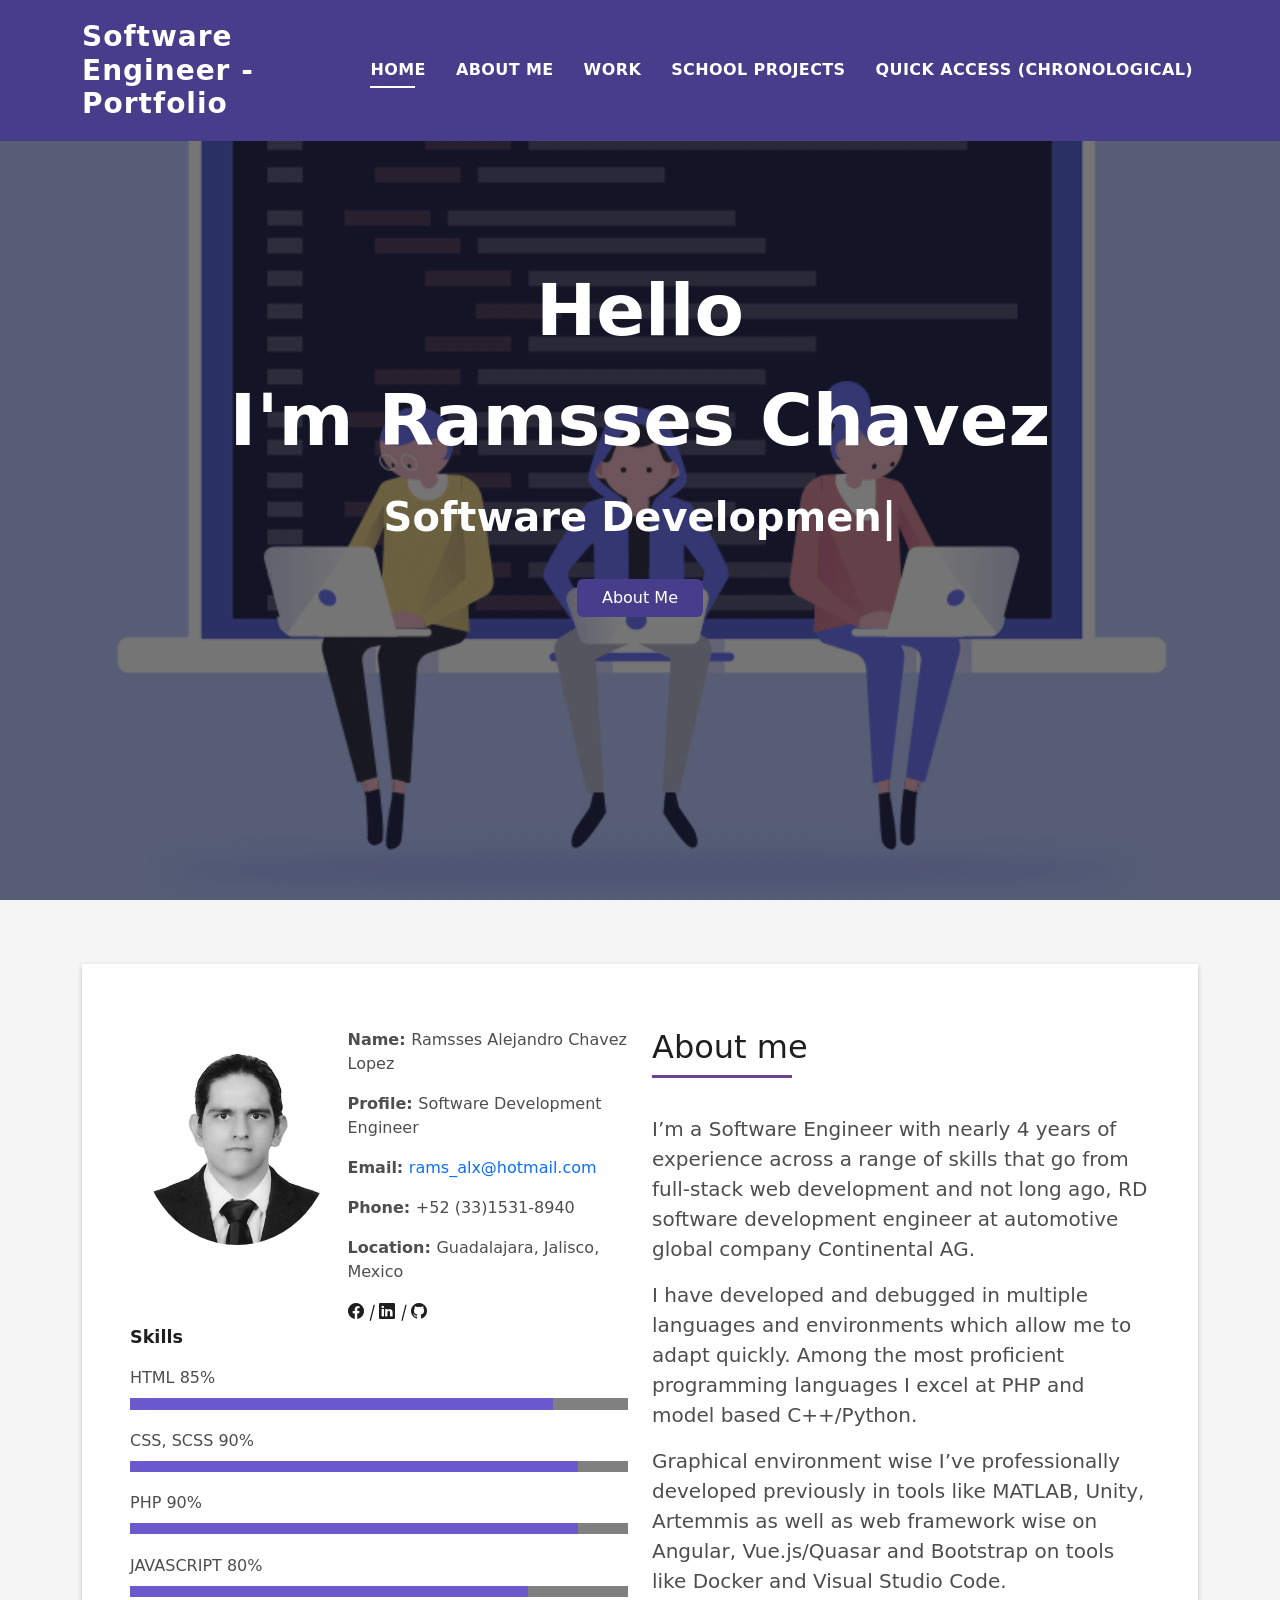
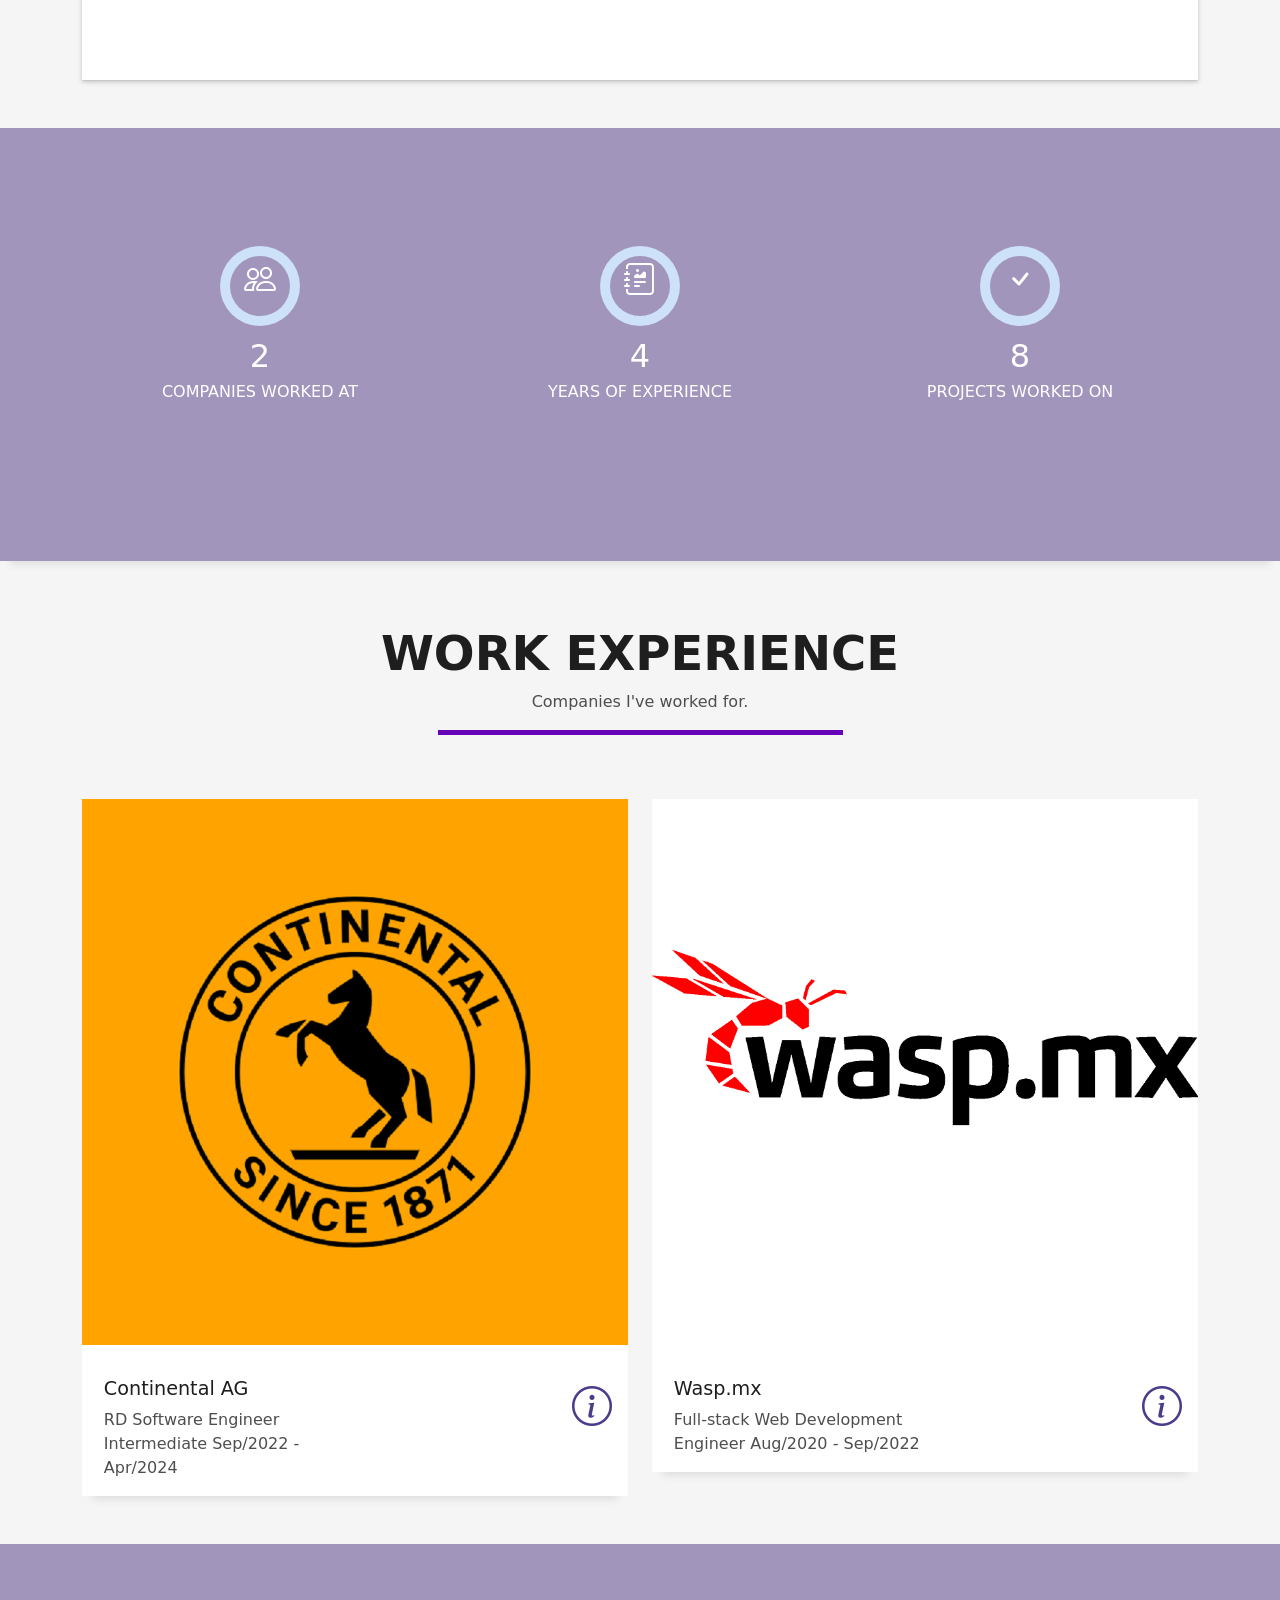
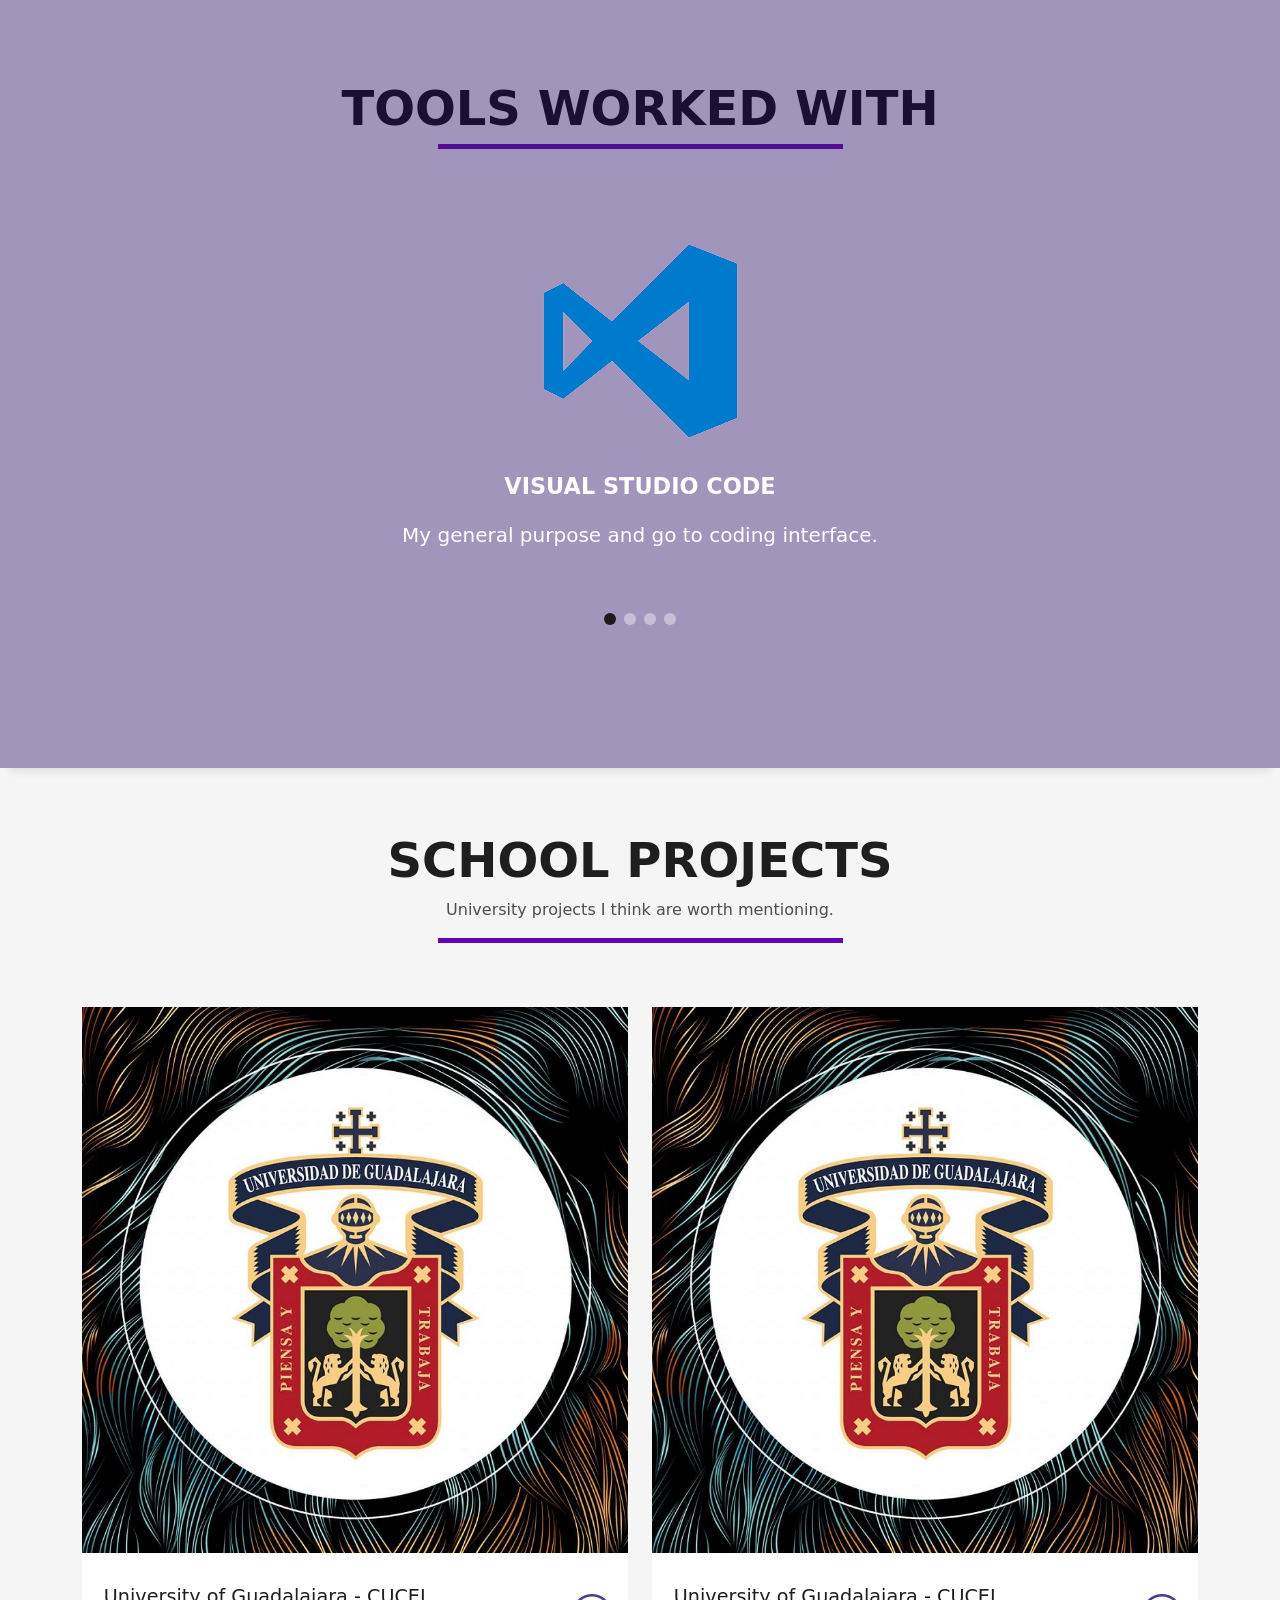
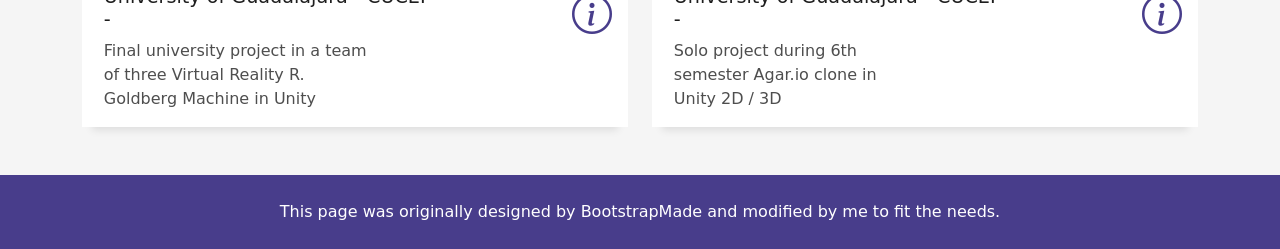
==== index.html @ b5042404 "initial commit" ====
<!DOCTYPE html>
<html lang="en">

<head>
  <meta charset="utf-8">
  <meta content="width=device-width, initial-scale=1.0" name="viewport">

  <title>Ramsses Alejandro Chavez Lopez</title>
  <meta content="" name="description">
  <meta content="" name="keywords">

  <!-- Favicons -->
  <link href="assets/img/favicon.png" rel="icon">
  <!-- <link href="assets/img/apple-touch-icon.png" rel="apple-touch-icon"> -->

  <!-- Vendor CSS Files -->
  <link href="assets/vendor/bootstrap/css/bootstrap.min.css" rel="stylesheet">
  <link href="assets/vendor/bootstrap-icons/bootstrap-icons.css" rel="stylesheet">
  <link href="assets/vendor/glightbox/css/glightbox.min.css" rel="stylesheet">
  <link href="assets/vendor/swiper/swiper-bundle.min.css" rel="stylesheet">

  <!-- Template Main CSS File -->
  <link href="assets/css/style.css" rel="stylesheet">
</head>

<body>

  <!-- ======= Header ======= -->
  <header id="header" class="fixed-top" style="background-color: darkslateblue;">
    <div class="container d-flex align-items-center justify-content-between">

      <h1 class="logo"><a>Software Engineer - Portfolio</a></h1>
      <!-- Uncomment below if you prefer to use an image logo -->
      <!-- <a href="index.html" class="logo"><img src="assets/img/logo.png" alt="" class="img-fluid"></a> -->

      <nav id="navbar" class="navbar">
        <ul>
          <li><a class="nav-link scrollto active" href="#hero">Home</a></li>
          <li><a class="nav-link scrollto" href="#about">About Me</a></li>
          <li><a class="nav-link scrollto " href="#work">Work</a></li>
          <li><a class="nav-link scrollto " href="#school">School Projects</a></li>
          <li class="dropdown"><a href="#"><span>Quick Access (Chronological)</span> <i class="bi bi-chevron-down"></i></a>
            <ul>
              <li><a href="../pages/continental-rd-details.html">Experience at Continental AG (2024)</a></li>
              <li><a href="../pages/wasp-fstack-details.html">Experience at Wasp.mx (2022)</a></li>
              <li><a href="../pages/vr-goldberg-ai.html">University Team Project (2021)</a></li>
              <li><a href="../pages/agar-io-clone.html">University Solo Project (2019)</a></li>
            </ul>
          </li>
        </ul>
        <i class="bi bi-list mobile-nav-toggle"></i>
      </nav><!-- .navbar -->

    </div>
  </header><!-- End Header -->

  <!-- ======= Hero Section ======= -->
  <div id="hero" class="hero route bg-image" style="background-image: url(assets/img/hero.gif)">
    <div class="overlay-itro"></div>
    <div class="hero-content display-table">
      <div class="table-cell">
        <div class="container">
          <h1 class="hero-title mb-4">Hello</h1>
          <h1 class="hero-title mb-4">I'm Ramsses Chavez</h1>
          <p class="hero-subtitle"><span class="typed" data-typed-items="Software Development Engineer, UX/UI, Full-Stack - PHP | JavaScript"></span></p>
          <p class="pt-3"><a class="btn btn js-scroll px-4 text-white" style="background-color:darkslateblue" href="#about" role="button">About Me</a></p>
        </div>
      </div>
    </div>
  </div> <!-- End Hero Section -->

  <main id="main">

    <!-- ======= About Section ======= -->
    <section id="about" class="about-mf sect-pt4 route">
      <div class="container">
        <div class="row">
          <div class="col-sm-12">
            <div class="box-shadow-full">
              <div class="row">
                <div class="col-md-6">
                  <div class="row">
                    <div class="col-sm-6 col-md-5">
                      <div class="about-img">
                        <img src="assets/img/pfp.jpg" class="img-fluid rounded-circle b-shadow-a" alt="">
                      </div>
                    </div>
                    <div class="col-sm-6 col-md-7">
                      <div class="about-info">
                        <p><strong class="title-m titl">Name: </strong> <span>Ramsses Alejandro Chavez Lopez</span></p>
                        <p><strong class="title-m">Profile: </strong> <span>Software Development Engineer</span></p>
                        <p><strong class="title-m">Email: </strong> <a class="text-primary" href="mailto:rams_alx@hotmail.com" target="_blank" rel="noopener">rams_alx@hotmail.com</a></p>
                        <p><strong class="title-m">Phone: </strong> <span>+52 (33)1531-8940</span></p>
                        <p><strong class="title-m">Location: </strong>Guadalajara, Jalisco, Mexico <span></span></p>
                        <a href="https://fb.com/Xaerlan"><span ><i class="bi bi-facebook"> | </i></span></a>
                        <a href="https://www.linkedin.com/in/ramsses-c-lopez/"><span ><i class="bi bi-linkedin"> | </i></span></a>
                        <a href="https://github.com/Xaerlan/"><span ><i class="bi bi-github"></i></span></a>
                      </div>
                    </div>
                  </div>
                  <div class="skill-mf">
                    <p class="title-s">Skills</p>
                    <span>HTML</span> <span class="pull-right">85%</span>
                    <div class="progress" style="background-color: gray;">
                      <div class="progress-bar" role="progressbar" style="width: 85%; background-color: slateblue" aria-valuenow="85" aria-valuemin="0" aria-valuemax="100"></div>
                    </div>
                    <span>CSS, SCSS</span> <span class="pull-right">90%</span>
                    <div class="progress" style="background-color: gray;">
                      <div class="progress-bar" role="progressbar" style="width: 90%; background-color: slateblue" aria-valuenow="75" aria-valuemin="0" aria-valuemax="100"></div>
                    </div>
                    <span>PHP</span> <span class="pull-right">90%</span>
                    <div class="progress" style="background-color: gray;">
                      <div class="progress-bar" role="progressbar" style="width: 90%; background-color: slateblue" aria-valuenow="50" aria-valuemin="0" aria-valuemax="100"></div>
                    </div>
                    <span>JAVASCRIPT</span> <span class="pull-right">80%</span>
                    <div class="progress" style="background-color: gray;">
                      <div class="progress-bar" role="progressbar" style="width: 80%; background-color: slateblue" aria-valuenow="90" aria-valuemin="0" aria-valuemax="100"></div>
                    </div>
                  </div>
                </div>
                <div class="col-md-6">
                  <div class="about-me pt-4 pt-md-0">
                    <div class="title-box-2">
                      <h5 class="title-left">
                        About me
                      </h5>
                    </div>
                    <p class="lead">
                      I’m a Software Engineer with nearly 4 years of experience across a range of skills
                      that go from full-stack web development and not long ago, RD software development engineer at 
                      automotive global company Continental AG.
                    </p>
                    <p class="lead">
                      I have developed and debugged in multiple languages and environments which allow me to adapt quickly. 
                      Among the most proficient programming languages I excel at PHP and model based C++/Python.
                    </p>
                    <p class="lead">
                      Graphical environment wise I’ve professionally developed previously in tools like MATLAB, Unity, Artemmis 
                      as well as web framework wise on Angular, Vue.js/Quasar and Bootstrap on tools like Docker and Visual Studio Code.
                    </p>
                  </div>
                </div>
              </div>
            </div>
          </div>
        </div>
      </div>
    </section>
    <!-- End About Section -->

    <!-- ======= Counter Section ======= -->
    <div class="section-counter paralax-mf bg-image" style="background-image: url(assets/img/experience.png)">
      <div class="overlay-mf"></div>
      <div class="container position-relative">
        <div class="row">
          <div class="col-sm-4 col-lg-4">
            <div class="counter-box counter-box pt-4 pt-md-0">
              <div class="counter-ico">
                <span class="ico-circle"><i class="bi bi-people"></i></span>
              </div>
              <div class="counter-num">
                <p data-purecounter-start="0" data-purecounter-end="2" data-purecounter-duration="1" class="counter purecounter"></p>
                <span class="counter-text">COMPANIES WORKED AT</span>
              </div>
            </div>
          </div>
          <div class="col-sm-4 col-lg-4">
            <div class="counter-box pt-4 pt-md-0">
              <div class="counter-ico">
                <span class="ico-circle"><i class="bi bi-journal-richtext"></i></span>
              </div>
              <div class="counter-num">
                <p data-purecounter-start="0" data-purecounter-end="3.7" data-purecounter-duration="1" class="counter purecounter"></p>
                <span class="counter-text">YEARS OF EXPERIENCE</span>
              </div>
            </div>
          </div>
          <div class="col-sm-4 col-lg-4">
            <div class="counter-box pt-4 pt-md-0">
              <div class="counter-ico">
                <span class="ico-circle"><i class="bi bi-check"></i></span>
              </div>
              <div class="counter-num">
                <p data-purecounter-start="0" data-purecounter-end="8" data-purecounter-duration="1" class="counter purecounter"></p>
                <span class="counter-text">PROJECTS WORKED ON</span>
              </div>
            </div>
          </div>
        </div>
      </div>
    </div>
    <!-- End Counter Section -->

    <!-- ======= Experience Section ======= -->
    <section id="work" class="portfolio-mf sect-pt4 route">
      <div class="container">
        <div class="row">
          <div class="col-sm-12">
            <div class="title-box text-center">
              <h3 class="title-a">
                Work Experience
              </h3>
              <p class="subtitle-a">
                Companies I've worked for.
              </p>
              <div class="line-mf"></div>
            </div>
          </div>
        </div>
        <div class="row">
          <div class="col-md-6">
            <div class="work-box">
              <div class="work-img">
                <img src="assets/img/continental-ag.png" alt="" class="img-fluid" onclick="window.location='pages/continental-rd-details.html';" >
              </div>
              <div class="work-content">
                <div class="row">
                  <div class="col-sm-8">
                    <h1 class="w-title">Continental AG</h1>
                    <div class="col-sm-8">
                      <span>RD Software Engineer Intermediate</span>
                      <span class="w-date">Sep/2022</span> <span>-</span> <span class="w-date">Apr/2024</span>
                    </div>
                  </div>
                  <div class="col-sm-4">
                    <div class="w-like">
                      <a href="pages/continental-rd-details.html"> <span class="bi bi-info-circle" style="color: darkslateblue"></span></a>
                    </div>
                  </div>
                </div>
              </div>
            </div>
          </div>

          <div class="col-md-6">
            <div class="work-box">
              <div class="work-img">
                <img src="assets/img/wasp-mx.png" alt="" class="img-fluid" onclick="window.location='pages/wasp-fstack-details.html';" >
              </div>
              <div class="work-content">
                <div class="row">
                  <div class="col-sm-8">
                    <h1 class="w-title">Wasp.mx</h1>
                    <div class="col-sm-10">
                      <span>Full-stack Web Development Engineer</span>
                      <span class="w-date">Aug/2020</span> <span>-</span> <span class="w-date">Sep/2022</span>
                    </div>
                  </div>
                  <div class="col-sm-4">
                    <div class="w-like">
                      <a href="pages/wasp-fstack-details.html"> <span class="bi bi-info-circle" style="color: darkslateblue"></span></a>
                    </div>
                  </div>
                </div>
              </div>
            </div>
          </div>

        </div>
      </div>
    </section>
    <!-- End Experience Section -->

    <!-- ======= Tools Section ======= -->
    <div class="experiences paralax-mf bg-image" style="background-image: url(assets/img/tools.jpg)">
      <div class="overlay-mf"></div>
      <div class="container">
        <div class="row">
          <div class="col-sm-12">
            <div class="title-box text-center">
              <span class="title-b">
                Tools Worked With
              </span>
              <div class="line-mf"></div>
            </div>

            <div class="main-slider swiper" data-aos="fade-up" data-aos-delay="100">
              <div class="swiper-wrapper">

                <div class="swiper-slide">
                  <div class="experience-box">
                    <div class="logo-content">
                      <img src="../assets/img/vscode.png" alt="" class="b-shadow-a">
                      <span class="object">Visual Studio Code</span>
                    </div>
                    <div class="content-test">
                      <p class="description lead">
                        My general purpose and go to coding interface.
                      </p>
                    </div>
                  </div>
                </div>

                <div class="swiper-slide">
                  <div class="experience-box">
                    <div class="logo-content">
                      <img src="../assets/img/postgres.png" alt="" class="b-shadow-a">
                      <span class="object">PostgreSQL</span>
                    </div>
                    <div class="content-test">
                      <p class="description lead">
                        Used in relational databases.
                      </p>
                    </div>
                  </div>
                </div>

                <div class="swiper-slide">
                  <div class="experience-box">
                    <div class="logo-content">
                      <img src="../assets/img/docker.png" alt="" class="b-shadow-a">
                      <span class="object">Docker</span>
                    </div>
                    <div class="content-test">
                      <p class="description lead">
                        Used to containerize and connect database with back-end and front-end.
                      </p>
                    </div>
                  </div>
                </div>

                <div class="swiper-slide">
                  <div class="experience-box">
                    <div class="logo-content">
                      <img src="../assets/img/git.png" alt="" class="b-shadow-a">
                      <span class="object">Git</span>
                    </div>
                    <div class="content-test">
                      <p class="description lead">
                        For version control.
                      </p>
                    </div>
                  </div>
                </div>
                
              </div>
              <div class="swiper-pagination"></div>
            </div>
          </div>
        </div>
      </div>
    </div>
    <!-- End Tools Section -->

    <!-- ======= School Projects Section ======= -->
    <section id="school" class="portfolio-mf sect-pt4 route">
      <div class="container">
        <div class="row">
          <div class="col-sm-12">
            <div class="title-box text-center">
              <h3 class="title-a">
                School Projects
              </h3>
              <p class="subtitle-a">
                University projects I think are worth mentioning.
              </p>
              <div class="line-mf"></div>
            </div>
          </div>
        </div>
        <div class="row">
          <div class="col-md-6">
            <div class="work-box">
              <div class="work-img">
                <img src="assets/img/UdG.jpg" alt="" class="img-fluid" onclick="window.location='pages/vr-goldberg-ai.html';" >
              </div>
              <div class="work-content">
                <div class="row">
                  <div class="col-sm-8">
                    <h1 class="w-title">University of Guadalajara - CUCEI -</h1>
                    <div class="col-sm-10">
                      <span>Final university project in a team of three</span>
                      <span>Virtual Reality R. Goldberg Machine in Unity</span>
                    </div>
                  </div>
                  <div class="col-sm-4">
                    <div class="w-like">
                      <a href="pages/vr-goldberg-ai.html"> <span class="bi bi-info-circle" style="color: darkslateblue"></span></a>
                    </div>
                  </div>
                </div>
              </div>
            </div>
          </div>

          <div class="col-md-6">
            <div class="work-box">
              <div class="work-img">
                <img src="assets/img/UdG.jpg" alt="" class="img-fluid">
              </div>
              <div class="work-content">
                <div class="row">
                  <div class="col-sm-8">
                    <h1 class="w-title">University of Guadalajara - CUCEI -</h1>
                    <div class="col-sm-8">
                      <span>Solo project during 6th semester</span>
                      <span> Agar.io clone in Unity 2D / 3D </span>
                    </div>
                  </div>
                  <div class="col-sm-4">
                    <div class="w-like">
                      <a href="wasp-fstack-details.html"> <span class="bi bi-info-circle" style="color: darkslateblue"></span></a>
                    </div>
                  </div>
                </div>
              </div>
            </div>
          </div>

        </div>
      </div>
    </section>
    <!-- End School Projects Section -->

    <!-- ======= Contact Section ======= -->
    <!-- <section id="contact" class="paralax-mf footer-paralax bg-image sect-mt4 route" style="background-image: url(assets/img/overlay-bg.jpg)">
      <div class="overlay-mf"></div>
      <div class="container">
        <div class="row">
          <div class="col-sm-12">
            <div class="contact-mf">
              <div id="contact" class="box-shadow-full">
                <div class="row">
                  <div class="col-md-6">
                    <div class="title-box-2">
                      <h5 class="title-left">
                        Send Message Us
                      </h5>
                    </div>
                    <div>
                      <form action="forms/contact.php" method="post" role="form" class="php-email-form">
                        <div class="row">
                          <div class="col-md-12 mb-3">
                            <div class="form-group">
                              <input type="text" name="name" class="form-control" id="name" placeholder="Your Name" required>
                            </div>
                          </div>
                          <div class="col-md-12 mb-3">
                            <div class="form-group">
                              <input type="email" class="form-control" name="email" id="email" placeholder="Your Email" required>
                            </div>
                          </div>
                          <div class="col-md-12 mb-3">
                            <div class="form-group">
                              <input type="text" class="form-control" name="subject" id="subject" placeholder="Subject" required>
                            </div>
                          </div>
                          <div class="col-md-12">
                            <div class="form-group">
                              <textarea class="form-control" name="message" rows="5" placeholder="Message" required></textarea>
                            </div>
                          </div>
                          <div class="col-md-12 text-center my-3">
                            <div class="loading">Loading</div>
                            <div class="error-message"></div>
                            <div class="sent-message">Your message has been sent. Thank you!</div>
                          </div>
                          <div class="col-md-12 text-center">
                            <button type="submit" class="button button-a button-big button-rouded">Send Message</button>
                          </div>
                        </div>
                      </form>
                    </div>
                  </div>
                  <div class="col-md-6">
                    <div class="title-box-2 pt-4 pt-md-0">
                      <h5 class="title-left">
                        Get in Touch
                      </h5>
                    </div>
                    <div class="more-info">
                      <p class="lead">
                        Lorem ipsum dolor sit amet consectetur adipisicing elit. Facilis dolorum dolorem soluta quidem
                        expedita aperiam aliquid at.
                        Totam magni ipsum suscipit amet? Autem nemo esse laboriosam ratione nobis
                        mollitia inventore?
                      </p>
                      <ul class="list-ico">
                        <li><span class="bi bi-geo-alt"></span> 329 WASHINGTON ST BOSTON, MA 02108</li>
                        <li><span class="bi bi-phone"></span> (617) 557-0089</li>
                        <li><span class="bi bi-envelope"></span> contact@example.com</li>
                      </ul>
                    </div>
                    <div class="socials">
                      <ul>
                        <li><a href=""><span class="ico-circle"><i class="bi bi-facebook"></i></span></a></li>
                        <li><a href=""><span class="ico-circle"><i class="bi bi-instagram"></i></span></a></li>
                        <li><a href=""><span class="ico-circle"><i class="bi bi-twitter"></i></span></a></li>
                        <li><a href=""><span class="ico-circle"><i class="bi bi-linkedin"></i></span></a></li>
                      </ul>
                    </div>
                  </div>
                </div>
              </div>
            </div>
          </div>
        </div>
      </div>
    </section> -->
    <!-- End Contact Section -->

  </main>
  <!-- End #main -->

  <!-- ======= Footer ======= -->
  <footer style="background-color: darkslateblue;">
    <div class="container">
      <div class="row">
        <div class="col-sm-12">
          <div class="copyright-box">
            <div class="credits">
              This page was originally designed by <a href="https://bootstrapmade.com/">BootstrapMade</a>
              <a>and modified by me to fit the needs.</a>
            </div>
          </div>
        </div>
      </div>
    </div>
  </footer>
  <!-- End  Footer -->

  <div id="preloader"></div>
  <a href="#" class="back-to-top d-flex align-items-center justify-content-center" style="background-color: rgb(35, 20, 133)"><i class="bi bi-arrow-up-short"></i></a>

  <!-- Vendor JS Files -->
  <script src="assets/vendor/purecounter/purecounter_vanilla.js"></script>
  <script src="assets/vendor/bootstrap/js/bootstrap.bundle.min.js"></script>
  <script src="assets/vendor/glightbox/js/glightbox.min.js"></script>
  <script src="assets/vendor/swiper/swiper-bundle.min.js"></script>
  <script src="assets/vendor/typed.js/typed.umd.js"></script>
  <script src="assets/vendor/php-email-form/validate.js"></script>

  <!-- Template Main JS File -->
  <script src="assets/js/main.js"></script>

</body>

</html>
---- assets/css/style.css ----
/*--------------------------------------------------------------
# General
--------------------------------------------------------------*/
body {
  background-color: #f5f5f5;
  color: #4e4e4e;
}

h1,
h2,
h3,
h4,
h5,
h6 {
  color: #1e1e1e;
}

a {
  color: #1e1e1e;
  text-decoration: none;
  transition: all 0.5s ease-in-out;
}

a:hover {
  color: #0078ff;
  text-decoration: none;
  transition: all 0.5s ease-in-out;
}

.p-r {
  position: relative;
}

.color-a {
  text-decoration: none;
  color: #0078ff;
}

.color-d {
  color: #f5f5f5;
}

.color-text-a {
  text-decoration: none;
  color: #4e4e4e;
}

.box-shadow,
.card-blog,
.work-box,
.service-box,
.paralax-mf {
  box-shadow: 0 13px 8px -10px rgba(0, 0, 0, 0.1);
}

.box-shadow-a,
.button:hover {
  text-decoration: none;
  box-shadow: 0 0 0 4px #cde1f8;
}

.display-5 {
  font-size: 2.5rem;
  font-weight: 300;
  line-height: 1.1;
}

.display-6 {
  font-size: 2rem;
  font-weight: 300;
  line-height: 1.1;
}

.avatar {
  width: 32px;
  height: 32px;
  margin-right: 4px;
  overflow: hidden;
}

.bg-image {
  background-repeat: no-repeat;
  background-attachment: fixed;
  background-size: cover;
  background-position: center center;
}

@media (max-width: 1024px) {
  .bg-image {
    background-attachment: scroll;
  }
}

.overlay-mf {
  background-color: #361b74a1;
}


.overlay-mf {
  position: absolute;
  top: 0;
  left: 0px;
  padding: 0;
  height: 100%;
  width: 100%;
  opacity: 0.7;
}

.overlay-mf-grey {
  background-color: #727272;
}


.overlay-mf-grey {
  position: absolute;
  top: 0;
  left: 0px;
  padding: 0;
  height: 100%;
  width: 100%;
  opacity: 0.7;
}

.overlay-conti-mf {
  background-color: #e78505;
}

.overlay-conti-mf {
  position: absolute;
  top: 0;
  left: 0px;
  padding: 0;
  height: 100%;
  width: 100%;
  opacity: 0.7;
}

.overlay-wasp-mf {
  background-color: #e70505;
}

.overlay-wasp-mf {
  position: absolute;
  top: 0;
  left: 0px;
  padding: 0;
  height: 100%;
  width: 100%;
  opacity: 0.7;
}

.paralax-mf {
  position: relative;
  padding: 8rem 0;
}

.display-table {
  width: 100%;
  height: 100%;
  display: table;
}

.table-cell {
  display: table-cell;
  vertical-align: middle;
}

/*--/ Sections /--*/
.sect-4 {
  padding: 4rem 0;
}

.sect-pt4 {
  padding-top: 4rem;
}

.sect-mt4 {
  margin-top: 4rem;
}

/*--/ Title s /--*/
.title-s {
  font-weight: 600;
  color: #1e1e1e;
  font-size: 1.1rem;
}

/*--/ Title A /--*/
.title-box {
  margin-bottom: 4rem;
}

.title-a {
  text-decoration: none;
  font-size: 3rem;
  font-weight: bold;
  text-transform: uppercase;
}

.title-b {
  text-decoration: none;
  font-size: 3rem;
  font-weight: bold;
  color:#050505 !important;
  text-transform: uppercase;
}

.subtitle-a {
  text-decoration: none;
  color: #4e4e4e;
}

.line-mf {
  width: 405px;
  height: 5px;
  background-color: #6602b8;
  margin: 0 auto;
}

/*--/ Title Left /--*/
.title-box-2 {
  margin-bottom: 3rem;
}

.title-left {
  font-size: 2rem;
  position: relative;
}

.title-left:before {
  content: "";
  position: absolute;
  height: 3px;
  background-color: #6c4391;
  width: 140px;
  bottom: -12px;
}

/*------/ Box /------*/
.box-pl2 {
  padding-left: 2rem;
}

.box-shadow-full {
  padding: 3rem 1.25rem;
  position: relative;
  background-color: #fff;
  margin-bottom: 3rem;
  z-index: 2;
  box-shadow: 0 1px 1px 0 rgba(0, 0, 0, 0.06), 0 2px 5px 0 rgba(0, 0, 0, 0.2);
}

@media (min-width: 768px) {
  .box-shadow-full {
    padding: 3rem;
  }
}

/*------/ Socials /------*/
.socials {
  padding: 1.5rem 0;
}

.socials ul li {
  display: inline-block;
}

.socials .ico-circle {
  height: 40px;
  width: 40px;
  font-size: 1.2rem;
  border-radius: 50%;
  line-height: 1.6;
  margin: 0 15px 0 0;
  box-shadow: 0 0 0 3px #0078ff;
  transition: all 500ms ease;
}

.socials .ico-circle:hover {
  background-color: #0078ff;
  color: #fff;
  box-shadow: 0 0 0 3px #cde1f8;
  transition: all 500ms ease;
}

/*------/ Ul resect /------*/
.ul-resect,
.widget-tags ul,
.widget-sidebar .list-sidebar,
.widget-sidebar-conti .list-sidebar,
.widget-sidebar-wasp .list-sidebar,
.widget-sidebar-udg .list-sidebar,
.box-comments .list-comments,
.work-wrapper .post-meta ul,
.list-ico,
.socials ul {
  list-style: none;
  padding-left: 0;
  margin-bottom: 0;
}

.list-ico {
  line-height: 2;
}

.list-ico span {
  color: #0078ff;
  margin-right: 10px;
}

/*------/ Ico Circle /------*/
.ico-circle {
  height: 100px;
  width: 100px;
  font-size: 2rem;
  border-radius: 50%;
  line-height: 1.55;
  margin: 0 auto;
  text-align: center;
  box-shadow: 0 0 0 10px #0078ff;
  display: block;
}

/*------/ Owl Carousel /------*/
.owl-theme .owl-dots {
  text-align: center;
  margin-top: 18px;
}

.owl-theme .owl-dots .owl-dot {
  display: inline-block;
}

.owl-theme .owl-dots .owl-dot span {
  width: 18px;
  height: 7px;
  margin: 5px 5px;
  background: #cde1f8;
  border: 0px solid #cde1f8;
  display: block;
  transition: all 0.6s ease-in-out;
  cursor: pointer;
}

.owl-theme .owl-dots .owl-dot:hover span {
  background-color: #cde1f8;
}

.owl-theme .owl-dots .owl-dot.active span {
  background-color: #1B1B1B;
  width: 25px;
}

/*--/ Scrolltop s /--*/
.scrolltop-mf {
  position: relative;
  display: none;
}

.scrolltop-mf span {
  z-index: 999;
  position: fixed;
  width: 42px;
  height: 42px;
  background-color: #0078ff;
  opacity: 0.7;
  font-size: 1.6rem;
  line-height: 1.5;
  text-align: center;
  color: #fff;
  top: auto;
  left: auto;
  right: 30px;
  bottom: 50px;
  cursor: pointer;
  border-radius: 50%;
}

/*--------------------------------------------------------------
# Back to top button
--------------------------------------------------------------*/
.back-to-top {
  position: fixed;
  visibility: hidden;
  opacity: 0;
  right: 15px;
  bottom: 15px;
  z-index: 996;
  background: #0078ff;
  width: 40px;
  height: 40px;
  border-radius: 50px;
  transition: all 0.4s;
}

.back-to-top i {
  font-size: 28px;
  color: #fff;
  line-height: 0;
}

.back-to-top:hover {
  background: #298eff;
  color: #fff;
}

.back-to-top.active {
  visibility: visible;
  opacity: 1;
}

/*------/ Prelaoder /------*/
#preloader {
  position: fixed;
  top: 0;
  left: 0;
  right: 0;
  bottom: 0;
  z-index: 9999;
  overflow: hidden;
  background: #fff;
}

#preloader:before {
  content: "";
  position: fixed;
  top: calc(50% - 30px);
  left: calc(50% - 30px);
  border: 6px solid #f2f2f2;
  border-top: 6px solid #0078ff;
  border-radius: 50%;
  width: 60px;
  height: 60px;
  animation: animate-preloader 1s linear infinite;
}

@keyframes animate-preloader {
  0% {
    transform: rotate(0deg);
  }

  100% {
    transform: rotate(360deg);
  }
}

/*------/ Button /------*/
.button {
  display: inline-block;
  padding: 0.3rem 0.6rem;
  text-align: center;
  vertical-align: middle;
  -webkit-user-select: none;
  -moz-user-select: none;
  user-select: none;
  font-size: 1rem;
  border-radius: 0.3rem;
  border: 1px solid transparent;
  transition: all 500ms ease;
  cursor: pointer;
}

.button:focus {
  outline: 0;
}

.button:hover {
  background-color: #0062d3;
  color: #fff;
  transition: all 500ms ease;
}

.button-a {
  text-decoration: none;
  background-color: #0078ff;
  color: #fff;
  border-color: #cde1f8;
}

.button-big {
  padding: 0.9rem 2.3rem;
  font-size: 1.2rem;
}

.button-rouded {
  border-radius: 5rem;
}

.btn-lg {
  padding: 0.5rem 1rem;
  font-size: 1.25rem;
  line-height: 1.5;
  border-radius: 0.3rem;
}

/*--------------------------------------------------------------
# Header
--------------------------------------------------------------*/
#header {
  transition: all 0.5s;
  z-index: 997;
  padding: 20px 0;
}

#header .logo {
  font-size: 28px;
  margin: 0;
  padding: 0;
  font-weight: 600;
  letter-spacing: 1px;
}

#header .logo a {
  color: #fff;
}

#header .logo img {
  max-height: 40px;
}

#header.header-scrolled {
  background: rgba(0, 0, 0, 0.9);
  padding: 12px 0;
}

/*--------------------------------------------------------------
# Navigation Menu
--------------------------------------------------------------*/
/**
* Desktop Navigation 
*/
.navbar {
  padding: 0;
}

.navbar ul {
  margin: 0;
  padding: 0;
  display: flex;
  list-style: none;
  align-items: center;
}

.navbar li {
  position: relative;
}

.navbar>ul>li {
  white-space: nowrap;
  padding: 10px 0 10px 30px;
}

.navbar a,
.navbar a:focus {
  display: flex;
  align-items: center;
  justify-content: space-between;
  color: #fff;
  font-size: 16px;
  font-weight: 600;
  padding: 0;
  white-space: nowrap;
  transition: 0.3s;
  letter-spacing: 0.4px;
  position: relative;
  text-transform: uppercase;
}

.navbar a i,
.navbar a:focus i {
  font-size: 12px;
  line-height: 0;
  margin-left: 5px;
}

.navbar>ul>li>a:before {
  content: "";
  position: absolute;
  width: 100%;
  height: 2px;
  bottom: -6px;
  left: 0;
  width: 0;
  background-color: #fff;
  visibility: hidden;
  transition: all 0.3s ease-in-out 0s;
}

.navbar a:hover:before,
.navbar li:hover>a:before,
.navbar .active:before {
  visibility: visible;
  width: 80%;
}

.navbar a:hover,
.navbar .active,
.navbar .active:focus,
.navbar li:hover>a {
  color: #fff;
}

.navbar .dropdown ul {
  display: block;
  position: absolute;
  left: 30px;
  top: calc(100% + 30px);
  margin: 0;
  padding: 10px 0;
  z-index: 99;
  opacity: 0;
  visibility: hidden;
  background: #fff;
  box-shadow: 0px 0px 30px rgba(127, 137, 161, 0.25);
  transition: 0.3s;
}

.navbar .dropdown ul li {
  min-width: 200px;
}

.navbar .dropdown ul a {
  padding: 10px 20px;
  font-size: 14px;
  text-transform: none;
  color: #4e4e4e;
}

.navbar .dropdown ul a i {
  font-size: 12px;
}

.navbar .dropdown ul a:hover,
.navbar .dropdown ul .active:hover,
.navbar .dropdown ul li:hover>a {
  color: #0078ff;
}

.navbar .dropdown:hover>ul {
  opacity: 1;
  top: 100%;
  visibility: visible;
}

.navbar .dropdown .dropdown ul {
  top: 0;
  left: calc(100% - 30px);
  visibility: hidden;
}

.navbar .dropdown .dropdown:hover>ul {
  opacity: 1;
  top: 0;
  left: 100%;
  visibility: visible;
}

@media (max-width: 1366px) {
  .navbar .dropdown .dropdown ul {
    left: -90%;
  }

  .navbar .dropdown .dropdown:hover>ul {
    left: -100%;
  }
}

/**
* Mobile Navigation 
*/
.mobile-nav-toggle {
  color: #fff;
  font-size: 28px;
  cursor: pointer;
  display: none;
  line-height: 0;
  transition: 0.5s;
}

@media (max-width: 991px) {
  .mobile-nav-toggle {
    display: block;
  }

  .navbar ul {
    display: none;
  }
}

.navbar-mobile {
  position: fixed;
  overflow: hidden;
  top: 0;
  right: 0;
  left: 0;
  bottom: 0;
  background: rgba(78, 78, 78, 0.9);
  transition: 0.3s;
  z-index: 999;
}

.navbar-mobile .mobile-nav-toggle {
  position: absolute;
  top: 15px;
  right: 15px;
}

.navbar-mobile ul {
  display: block;
  position: absolute;
  top: 55px;
  right: 15px;
  bottom: 15px;
  left: 15px;
  padding: 10px 0;
  background-color: #fff;
  overflow-y: auto;
  transition: 0.3s;
}

.navbar-mobile>ul>li {
  padding: 0;
}

.navbar-mobile a:hover:before,
.navbar-mobile li:hover>a:before,
.navbar-mobile .active:before {
  visibility: hidden;
}

.navbar-mobile a,
.navbar-mobile a:focus {
  padding: 10px 20px;
  font-size: 15px;
  color: #4e4e4e;
}

.navbar-mobile a:hover,
.navbar-mobile .active,
.navbar-mobile li:hover>a {
  color: #0078ff;
}

.navbar-mobile .getstarted,
.navbar-mobile .getstarted:focus {
  margin: 15px;
}

.navbar-mobile .dropdown ul {
  position: static;
  display: none;
  margin: 10px 20px;
  padding: 10px 0;
  z-index: 99;
  opacity: 1;
  visibility: visible;
  background: #fff;
  box-shadow: 0px 0px 30px rgba(127, 137, 161, 0.25);
}

.navbar-mobile .dropdown ul li {
  min-width: 200px;
}

.navbar-mobile .dropdown ul a {
  padding: 10px 20px;
}

.navbar-mobile .dropdown ul a i {
  font-size: 12px;
}

.navbar-mobile .dropdown ul a:hover,
.navbar-mobile .dropdown ul .active:hover,
.navbar-mobile .dropdown ul li:hover>a {
  color: #0078ff;
}

.navbar-mobile .dropdown>.dropdown-active {
  display: block;
}

/*--------------------------------------------------------------
# Hero Section
--------------------------------------------------------------*/
.hero {
  height: 100vh;
  position: relative;
  color: #fff;
}

.hero .hero-content {
  text-align: center;
  position: absolute;
}

.hero .overlay-itro {
  background-color: rgba(0, 0, 0, 0.6);
  position: absolute;
  top: 0;
  left: 0px;
  padding: 0;
  height: 100%;
  width: 100%;
  opacity: 0.9;
}

.hero .hero-title {
  color: #fff;
  font-weight: 600;
  font-size: 3rem;
}

@media (min-width: 768px) {
  .hero .hero-title {
    font-size: 4.5rem;
  }
}

.hero .hero-subtitle {
  font-size: 1.5rem;
  font-weight: 600;
}

@media (min-width: 768px) {
  .hero .hero-subtitle {
    font-size: 2.5rem;
  }
}

.hero .text-slider-items {
  display: none;
}

.hero-single {
  height: 350px;
}

.hero-single .hero-content {
  margin-top: 30px;
}

.hero-single .hero-title {
  text-transform: uppercase;
  font-size: 3rem;
}

@media (min-width: 768px) {
  .hero-single .hero-title {
    font-size: 3.5rem;
  }
}

.hero-single .breadcrumb {
  background-color: transparent;
  color: #0078ff;
}

.hero-single .breadcrumb .breadcrumb-item:before {
  color: #cde1f8;
}

.hero-single .breadcrumb .breadcrumb-item.active {
  color: #cde1f8;
}

.hero-single .breadcrumb a {
  color: #fff;
}

/*--------------------------------------------------------------
# About
--------------------------------------------------------------*/
.about-mf .box-shadow-full {
  padding-top: 4rem;
  padding-bottom: 4rem;
}

.about-mf .about-img {
  margin-bottom: 2rem;
}

.about-mf .about-img img {
  margin-left: 10px;
}

@media (min-width: 767px) {
  .about-mf .box-pl2 {
    margin-top: 3rem;
    padding-left: 0rem;
  }
}

.skill-mf span {
  color: #4e4e4e;
}

.skill-mf .progress {
  background-color: #cde1f8;
  margin: 0.5rem 0 1.2rem 0;
  border-radius: 0;
  height: 0.7rem;
}

.skill-mf .progress .progress-bar {
  height: 0.7rem;
  background-color: #0078ff;
}

/*--------------------------------------------------------------
# Services
--------------------------------------------------------------*/
.service-box {
  background-color: #fff;
  padding: 2.5rem 1.3rem;
  border-radius: 1rem;
  margin-bottom: 3rem;
  text-align: center;
}

.service-box:hover .ico-circle {
  transition: all 500ms ease;
  color: #fff;
  background-color: #0078ff;
  box-shadow: 0 0 0 10px #cde1f8;
}

.service-box .service-ico {
  margin-bottom: 1rem;
  color: #1e1e1e;
}

.service-box .ico-circle {
  transition: all 500ms ease;
  display: inline-flex;
  align-items: center;
  justify-content: center;
}

.service-box .ico-circle i {
  line-height: 0;
  font-size: 40px;
}

.service-box .s-title {
  font-size: 1.4rem;
  text-transform: uppercase;
  text-align: center;
  padding: 0.4rem 0;
}

.service-box .s-description {
  color: #4e4e4e;
}

/*--------------------------------------------------------------
# Counter
--------------------------------------------------------------*/
.counter-box {
  color: #fff;
  text-align: center;
}

@media (min-width: 577px) {
  .counter-box {
    margin-bottom: 1.8rem;
  }
}

.counter-ico {
  margin-bottom: 1rem;
}

.counter-ico .ico-circle {
  height: 60px;
  width: 60px;
  line-height: 1.5;
  box-shadow: 0 0 0 10px #cde1f8;
}

.counter-num .counter {
  font-size: 2rem;
  margin-bottom: 0;
}

/*--------------------------------------------------------------
# Portfolio
--------------------------------------------------------------*/
.work-box {
  margin-bottom: 3rem;
  -webkit-backface-visibility: hidden;
  backface-visibility: hidden;
  background-color: #fff;
}

.work-box:hover img {
  transform: scale(1.3);
}

.work-img {
  display: block;
  overflow: hidden;
}

.work-img img {
  transition: all 1s;
}

.work-content {
  padding: 2rem 3% 1rem 4%;
}

.work-content .w-more {
  color: #4e4e4e;
  font-size: 0.8rem;
}

.work-content .w-more .w-ctegory {
  color: #0078ff;
}

.work-content .w-like {
  font-size: 2.5rem;
  color: #0078ff;
  float: right;
}

.work-content .w-like a {
  color: #0078ff;
}

.work-content .w-like .num-like {
  font-size: 0.7rem;
}

.w-title {
  font-size: 1.2rem;
}

/*--------------------------------------------------------------
# Portfolio Details
--------------------------------------------------------------*/
.portfolio-details {
  padding-top: 40px;
}

.portfolio-details .portfolio-details-slider img {
  width: 100%;
}

.portfolio-details .portfolio-details-slider .swiper-pagination {
  margin-top: 20px;
  position: relative;
}

.portfolio-details .portfolio-details-slider .swiper-pagination .swiper-pagination-bullet {
  width: 12px;
  height: 12px;
  background-color: #fff;
  opacity: 1;
  border: 1px solid #0078ff;
}

.portfolio-details .portfolio-details-slider .swiper-pagination .swiper-pagination-bullet-active {
  background-color: #0078ff;
}

.portfolio-details .portfolio-info {
  padding: 30px;
  box-shadow: 0px 0 30px rgba(78, 78, 78, 0.08);
}

.portfolio-details .portfolio-info h3 {
  font-size: 22px;
  font-weight: 700;
  margin-bottom: 20px;
  padding-bottom: 20px;
  border-bottom: 1px solid #eee;
}

.portfolio-details .portfolio-info ul {
  list-style: none;
  padding: 0;
  font-size: 15px;
}

.portfolio-details .portfolio-info ul li+li {
  margin-top: 10px;
}

.portfolio-details .portfolio-description {
  padding-top: 30px;
}

.portfolio-details .portfolio-description h2 {
  font-size: 26px;
  font-weight: 700;
  margin-bottom: 20px;
}

.portfolio-details .portfolio-description p {
  padding: 0;
}

/*--------------------------------------------------------------
# experiences
--------------------------------------------------------------*/
.experience-box {
  color: #fff;
  text-align: center;
}

.experience-box .logo-content {
  margin-top: 1rem;
}

.experience-box .logo-content img {
  margin: 0 auto;
}

.experience-box .object {
  color: #ffffff;
  text-transform: uppercase;
  font-weight: 600;
  margin: 1rem 0;
  display: block;
  font-size: 1.4rem;
}

.experience-box .comit {
  font-size: 2rem;
  color: #0078ff;
  background-color: #817878;
  width: 52px;
  height: 52px;
  display: block;
  margin: 0 auto;
  border-radius: 50%;
  line-height: 1.6;
}

@media (min-width: 768px) {
  .experience-box .description {
    padding: 0 5rem;
  }
}

@media (min-width: 992px) {
  .experience-box .description {
    padding: 0 8rem;
  }
}

@media (min-width: 1200px) {
  .experience-box .description {
    padding: 0 13rem;
  }
}



/*--------------------------------------------------------------
# regular box
--------------------------------------------------------------*/
.regular-box {
  color: #000000;
  text-align: center;
}

.regular-box .logo-content {
  margin-top: 1rem;
}

.regular-box .logo-content img {
  margin: 0 auto;
}

.regular-box .object {
  color: #362c2c;
  text-transform: uppercase;
  font-weight: 600;
  margin: 1rem 0;
  display: block;
  font-size: 1.4rem;
}

.regular-box .comit {
  font-size: 2rem;
  color: #0078ff;
  background-color: #fff;
  width: 52px;
  height: 52px;
  display: block;
  margin: 0 auto;
  border-radius: 50%;
  line-height: 1.6;
}

@media (min-width: 768px) {
  .regular-box .description {
    padding: 0 5rem;
  }
}

@media (min-width: 992px) {
  .regular-box .description {
    padding: 0 8rem;
  }
}

@media (min-width: 1200px) {
  .regular-box .description {
    padding: 0 13rem;
  }
}

.swiper-pagination {
  margin-top: 20px;
  position: relative;
}

.swiper-pagination .swiper-pagination-bullet {
  width: 12px;
  height: 12px;
  background-color: rgba(255, 255, 255, 0.4);
  opacity: 1;
}

.swiper-pagination .swiper-pagination-bullet-active {
  background-color: #1f1a1a;
}

/*--------------------------------------------------------------
# Contact
--------------------------------------------------------------*/
.footer-paralax {
  padding: 4rem 0 0 0;
}

.contact-mf {
  margin-top: 4rem;
}

@media (min-width: 767px) {
  .contact-mf .box-pl2 {
    margin-top: 3rem;
    padding-left: 0rem;
  }
}

.php-email-form .error-message {
  display: none;
  color: #fff;
  background: #ed3c0d;
  text-align: center;
  padding: 15px;
  font-weight: 600;
}

.php-email-form .sent-message {
  display: none;
  color: #fff;
  background: #18d26e;
  text-align: center;
  padding: 15px;
  font-weight: 600;
}

.php-email-form .loading {
  display: none;
  background: #fff;
  text-align: center;
  padding: 15px;
}

.php-email-form .loading:before {
  content: "";
  display: inline-block;
  border-radius: 50%;
  width: 24px;
  height: 24px;
  margin: 0 10px -6px 0;
  border: 3px solid #18d26e;
  border-top-color: #eee;
  animation: animate-loading 1s linear infinite;
}

.php-email-form input,
.php-email-form textarea {
  border-radius: 0;
  box-shadow: none;
  font-size: 14px;
}

.php-email-form input:focus,
.php-email-form textarea:focus {
  border-color: #0078ff;
}

.php-email-form input {
  padding: 10px 15px;
}

.php-email-form textarea {
  padding: 12px 15px;
  margin-bottom: 0;
}

.php-email-form button[type=submit] {
  background: #0078ff;
  border: 0;
  padding: 10px 24px;
  color: #fff;
  transition: 0.4s;
}

.php-email-form button[type=submit]:hover {
  background: #3393ff;
}

@keyframes animate-loading {
  0% {
    transform: rotate(0deg);
  }

  100% {
    transform: rotate(360deg);
  }
}

/*--------------------------------------------------------------
# Blog
--------------------------------------------------------------*/
@media (min-width: 767px) {
  .card-blog {
    margin-bottom: 3rem;
  }
}

.card-blog .card-body {
  position: relative;
}

.card-blog .card-category-box {
  position: absolute;
  text-align: center;
  top: -16px;
  left: 15px;
  right: 15px;
  line-height: 25px;
  overflow: hidden;
}

.card-blog .card-category {
  display: inline-block;
  color: #fff;
  padding: 0 15px 5px;
  overflow: hidden;
  background-color: #0078ff;
  border-radius: 4px;
}

.card-blog .card-category .category {
  color: #fff;
  display: inline-block;
  text-transform: uppercase;
  font-size: 0.7rem;
  letter-spacing: 0.1px;
  margin-bottom: 0;
}

.card-blog .card-title {
  font-size: 1.3rem;
  margin-top: 0.6rem;
}

.card-blog .card-description {
  color: #4e4e4e;
}

.card-blog .post-object {
  display: inline-block;
}

.card-blog .post-date {
  color: #4e4e4e;
  display: inline-block;
  float: right;
}

/*--------------------------------------------------------------
# Work Single
--------------------------------------------------------------*/
.post-box,
.form-comments,
.box-comments,
.widget-sidebar {
  padding: 2rem;
  background-color: #ffffff;
  margin-bottom: 3rem;
}

.widget-sidebar-conti {
  padding: 2rem;
  background-color: #ffffff;
  margin-bottom: 3rem;
}

.widget-sidebar-wasp {
  padding: 2rem;
  background-color: #ffffff;
  margin-bottom: 3rem;
}

.widget-sidebar-udg {
  padding: 2rem;
  background-color: #ffffff;
  margin-bottom: 3rem;
}

@media (min-width: 768px) {

  .post-box,
  .form-comments,
  .box-comments,
  .widget-sidebar {
    padding: 3rem;
  }
}

.work-wrapper .article-title {
  font-size: 1.5rem;
}

@media (min-width: 768px) {
  .work-wrapper .article-title {
    font-size: 1.9rem;
  }
}

.work-wrapper .post-meta {
  margin: 1rem 0;
}

.work-wrapper .post-meta ul {
  border-left: 4px solid #0078ff;
  margin-top: 1rem;
}

.work-wrapper .post-meta ul li {
  display: inline-block;
  margin-left: 15px;
}

.work-wrapper .post-meta ul a {
  color: #0078ff;
}

.work-wrapper .post-meta ul span {
  color: #1e1e1e;
}

.work-wrapper .blockquote {
  border-left: 4px solid #0078ff;
  padding: 18px;
  font-style: italic;
}

/*------/ Comments /------*/
.box-comments .list-comments li {
  padding-bottom: 40px;
}

.box-comments .list-comments .comment-avatar {
  display: table-cell;
  vertical-align: top;
}

.box-comments .list-comments .comment-avatar img {
  width: 80px;
  height: 80px;
}

.box-comments .list-comments .comment-object {
  font-size: 1.3rem;
}

@media (min-width: 768px) {
  .box-comments .list-comments .comment-object {
    font-size: 1.5rem;
  }
}

.box-comments .list-comments .comment-details {
  display: table-cell;
  vertical-align: top;
  padding-left: 25px;
}

.box-comments .list-comments a {
  color: #0078ff;
}

.box-comments .list-comments span {
  color: #1e1e1e;
  font-style: italic;
}

.box-comments .comment-children {
  margin-left: 40px;
}

/*------/ Sidebar /------*/
.widget-sidebar .sidebar-title {
  font-size: 1.6rem;
  font-weight: 600;
  border-left: 5px solid #0078ff;
  padding-left: 15px;
  text-transform: uppercase;
  margin-bottom: 1.5rem;
}


.widget-sidebar .list-sidebar li {
  position: relative;
  padding: 6px 0 6px 24px;
}

.widget-sidebar .list-sidebar li:before {
  position: absolute;
  content: "";
  width: 10px;
  height: 1px;
  left: 0;
  background-color: #0078ff;
  top: 20px;
}

/*------/ Sidebar Conti/------*/
.widget-sidebar-conti .sidebar-title {
  font-size: 1.6rem;
  font-weight: 600;
  border-left: 5px solid #ffbb00;
  padding-left: 15px;
  text-transform: uppercase;
  margin-bottom: 1.5rem;
}


.widget-sidebar-conti .list-sidebar li {
  position: relative;
  padding: 6px 0 6px 24px;
}

.widget-sidebar-conti .list-sidebar li:before {
  position: absolute;
  content: "";
  width: 10px;
  height: 1px;
  left: 0;
  background-color: #ffbb00;
  top: 20px;
}

/*------/ Sidebar Wasp/------*/
.widget-sidebar-wasp .sidebar-title {
  font-size: 1.6rem;
  font-weight: 600;
  border-left: 5px solid #ff0000;
  padding-left: 15px;
  text-transform: uppercase;
  margin-bottom: 1.5rem;
}


.widget-sidebar-wasp .list-sidebar li {
  position: relative;
  padding: 6px 0 6px 24px;
}

.widget-sidebar-wasp .list-sidebar li:before {
  position: absolute;
  content: "";
  width: 10px;
  height: 1px;
  left: 0;
  background-color: #ff0000;
  top: 20px;
}

/*------/ Sidebar UdG/------*/
.widget-sidebar-udg .sidebar-title {
  font-size: 1.6rem;
  font-weight: 600;
  border-left: 5px solid #1177eb;
  padding-left: 15px;
  text-transform: uppercase;
  margin-bottom: 1.5rem;
}


.widget-sidebar-udg .list-sidebar li {
  position: relative;
  padding: 6px 0 6px 24px;
}

.widget-sidebar-udg .list-sidebar li:before {
  position: absolute;
  content: "";
  width: 10px;
  height: 1px;
  left: 0;
  background-color: #1177eb;
  top: 20px;
}

.sidebar-search input {
  background-color: #fff;
  border-radius: 0;
  transition: all 0.5s ease-in-out;
}

.sidebar-search .btn-search {
  background-color: #0078ff;
  border-color: #0078ff;
  border-radius: 0;
  padding-left: 20px;
  padding-right: 20px;
}

.widget-tags ul li {
  display: inline-block;
  background-color: #0078ff;
  padding: 0.2rem 0.6rem;
  margin-bottom: 0.5rem;
  border-radius: 15px;
}

.widget-tags ul li a {
  color: #fff;
}

/*--------------------------------------------------------------
# Footer
--------------------------------------------------------------*/
footer {
  text-align: center;
  color: #fff;
  padding: 25px 0;
  background: #0062d3;
}

footer .copyright {
  margin-bottom: 0.3rem;
}

footer .credits {
  margin-bottom: 0;
}

footer .credits a {
  color: #fff;
}
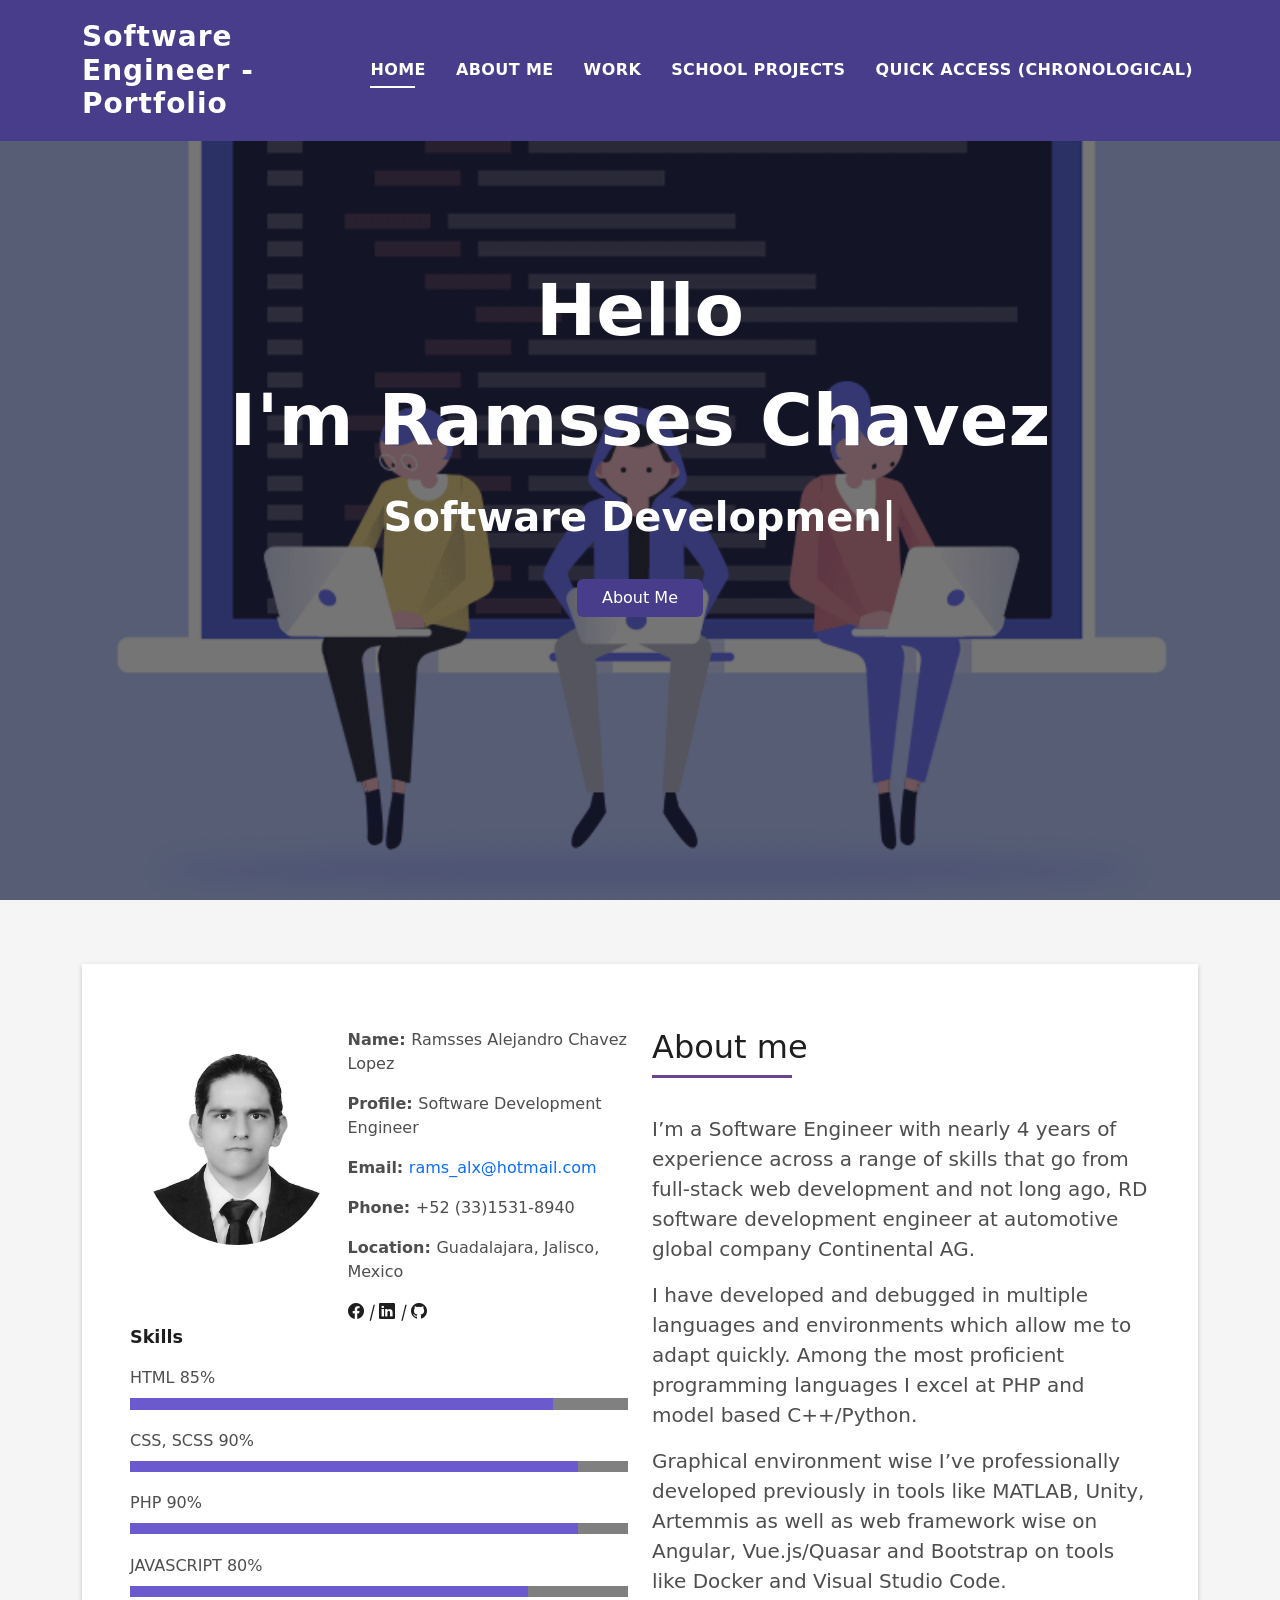
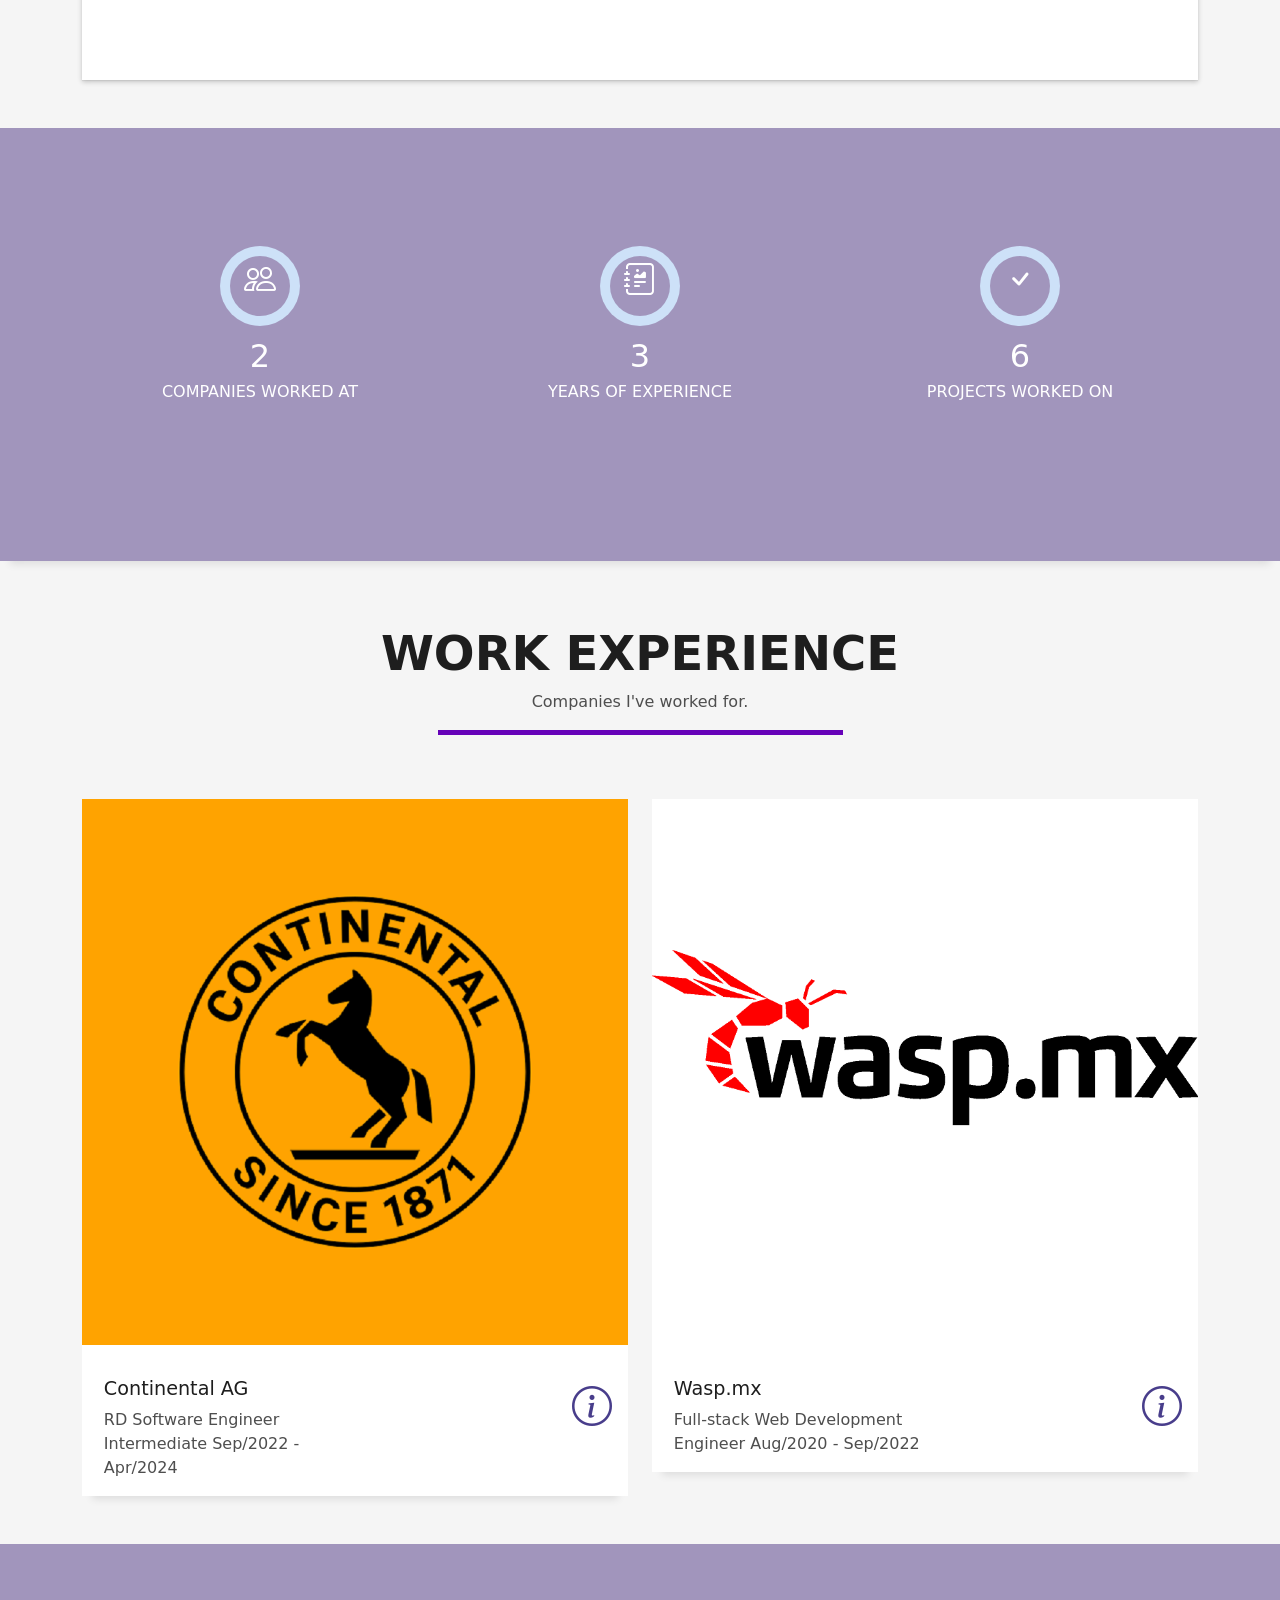
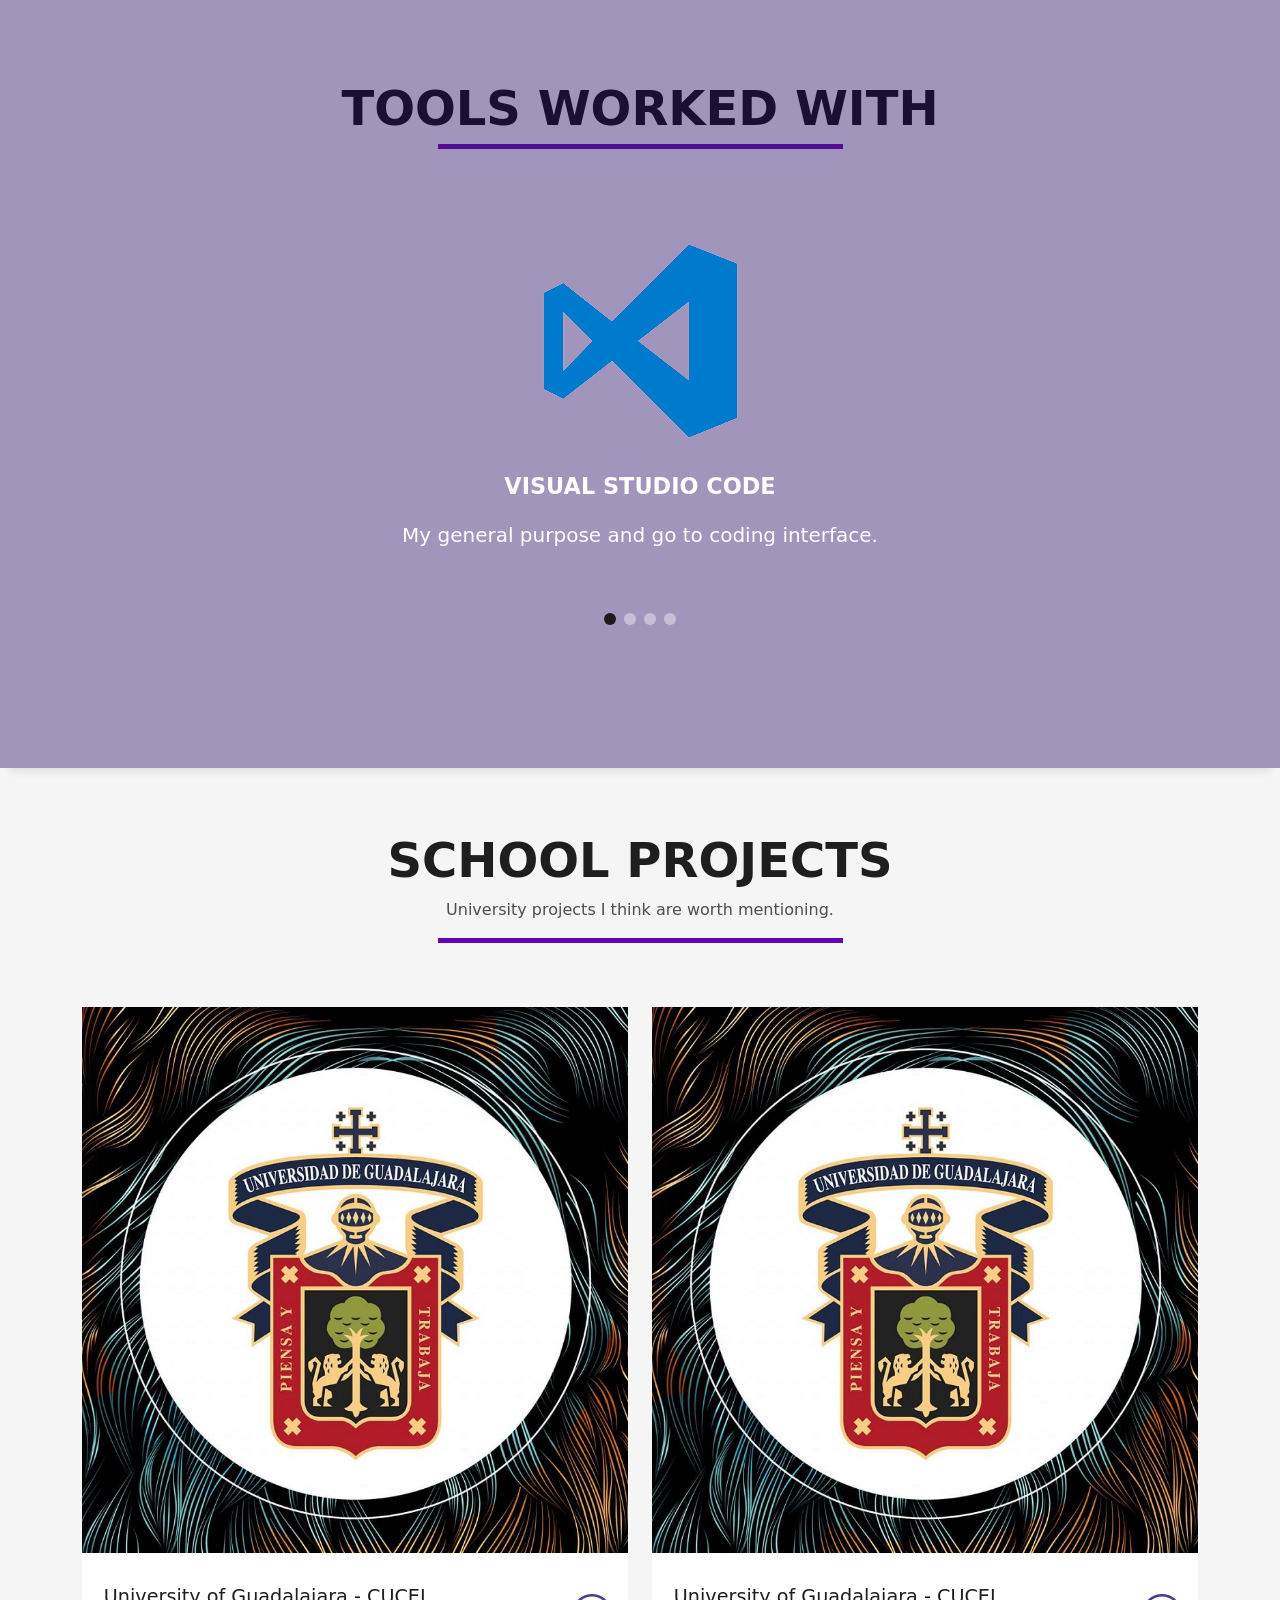
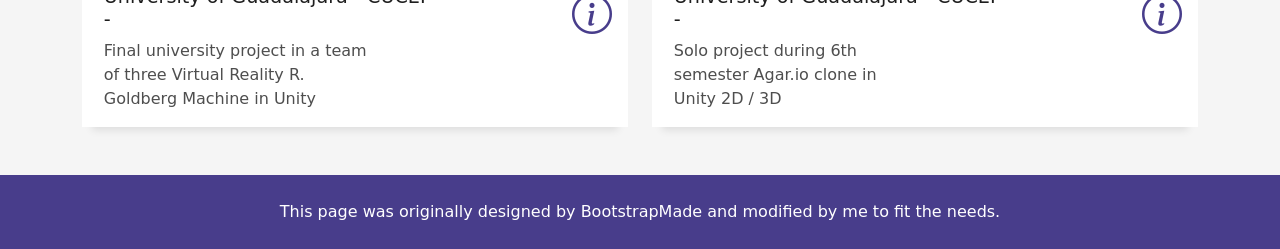
==== commit 9182d395: "clickable image correction" ====
--- a/index.html
+++ b/index.html
@@ -386,7 +386,7 @@
           <div class="col-md-6">
             <div class="work-box">
               <div class="work-img">
-                <img src="assets/img/UdG.jpg" alt="" class="img-fluid">
+                <img src="assets/img/UdG.jpg" alt="" class="img-fluid" onclick="window.location='pages/agar-io-clone.html';" >
               </div>
               <div class="work-content">
                 <div class="row">
@@ -399,7 +399,7 @@
                   </div>
                   <div class="col-sm-4">
                     <div class="w-like">
-                      <a href="wasp-fstack-details.html"> <span class="bi bi-info-circle" style="color: darkslateblue"></span></a>
+                      <a href="pages/agar-io-clone.html"> <span class="bi bi-info-circle" style="color: darkslateblue"></span></a>
                     </div>
                   </div>
                 </div>
